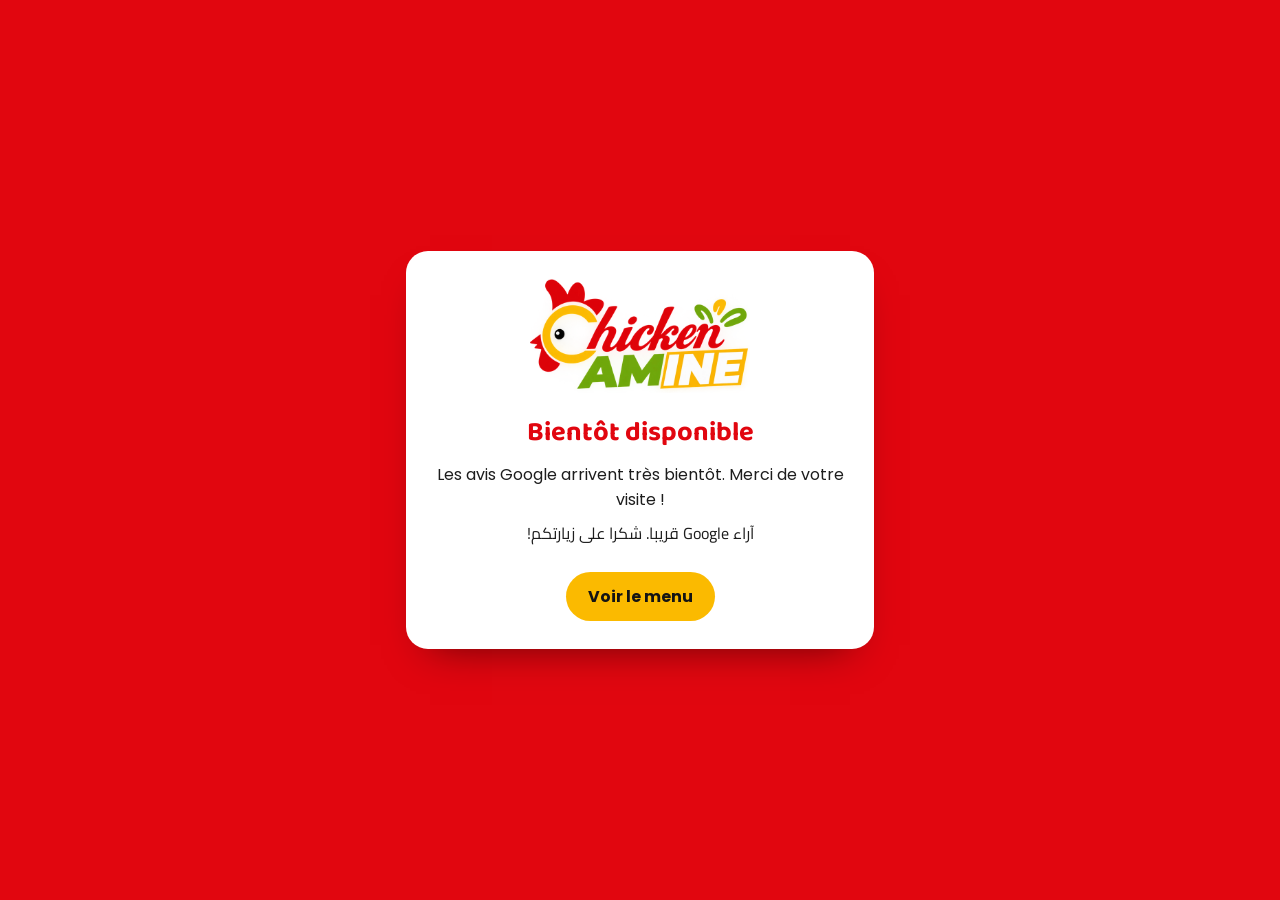
==== avis/index.html @ be11fb57 "One-page site: bilingual menu, WhatsApp ordering with delivery map, SEO and table cards - French and" ====
<!doctype html>
<html lang="fr" dir="ltr">
<head>
  <meta charset="utf-8">
  <meta name="viewport" content="width=device-width, initial-scale=1">
  <meta name="robots" content="noindex">
  <title>Chicken Amine · Avis Google</title>
  <link rel="icon" href="/favicon.ico" sizes="48x48">
  <link href="https://fonts.googleapis.com/css2?family=Baloo+2:wght@700;800&family=Cairo:wght@600;700&family=Poppins:wght@400;600&display=swap" rel="stylesheet">
  <style>
    body { margin: 0; min-height: 100vh; display: grid; place-items: center; background: #e1060f; color: #1d1d1d; font-family: "Poppins", "Cairo", sans-serif; padding: 20px; box-sizing: border-box; }
    .card { background: #fff; border-radius: 22px; padding: 28px 24px; max-width: 420px; width: 100%; text-align: center; box-shadow: 0 20px 40px -24px rgba(0,0,0,.6); }
    .card img { width: 220px; height: auto; margin: 0 auto 18px; display: block; }
    h1 { font-family: "Baloo 2", sans-serif; color: #e1060f; font-size: 1.7rem; margin: 0 0 8px; }
    p { margin: 0 0 6px; }
    [lang="ar"] { font-family: "Cairo", sans-serif; direction: rtl; }
    a.btn { display: inline-block; margin-top: 18px; background: #fbba00; color: #141414; font-weight: 700; text-decoration: none; padding: 12px 22px; border-radius: 999px; }
  </style>
</head>
<body>
  <main class="card">
    <img src="/assets/logo.png" alt="Chicken Amine" width="640" height="332">
    <div id="coming-soon">
      <h1>Bientôt disponible</h1>
      <p>Les avis Google arrivent très bientôt. Merci de votre visite !</p>
      <p lang="ar">آراء Google قريبا. شكرا على زيارتكم!</p>
      <a class="btn" href="/">Voir le menu</a>
    </div>
  </main>
  <script src="/js/config.js"></script>
  <script>
    // Forwards to the Google review link once it is set in js/config.js.
    (function () {
      var url = window.CONFIG && window.CONFIG.googleReviewUrl;
      if (url) location.replace(url);
    })();
  </script>
</body>
</html>
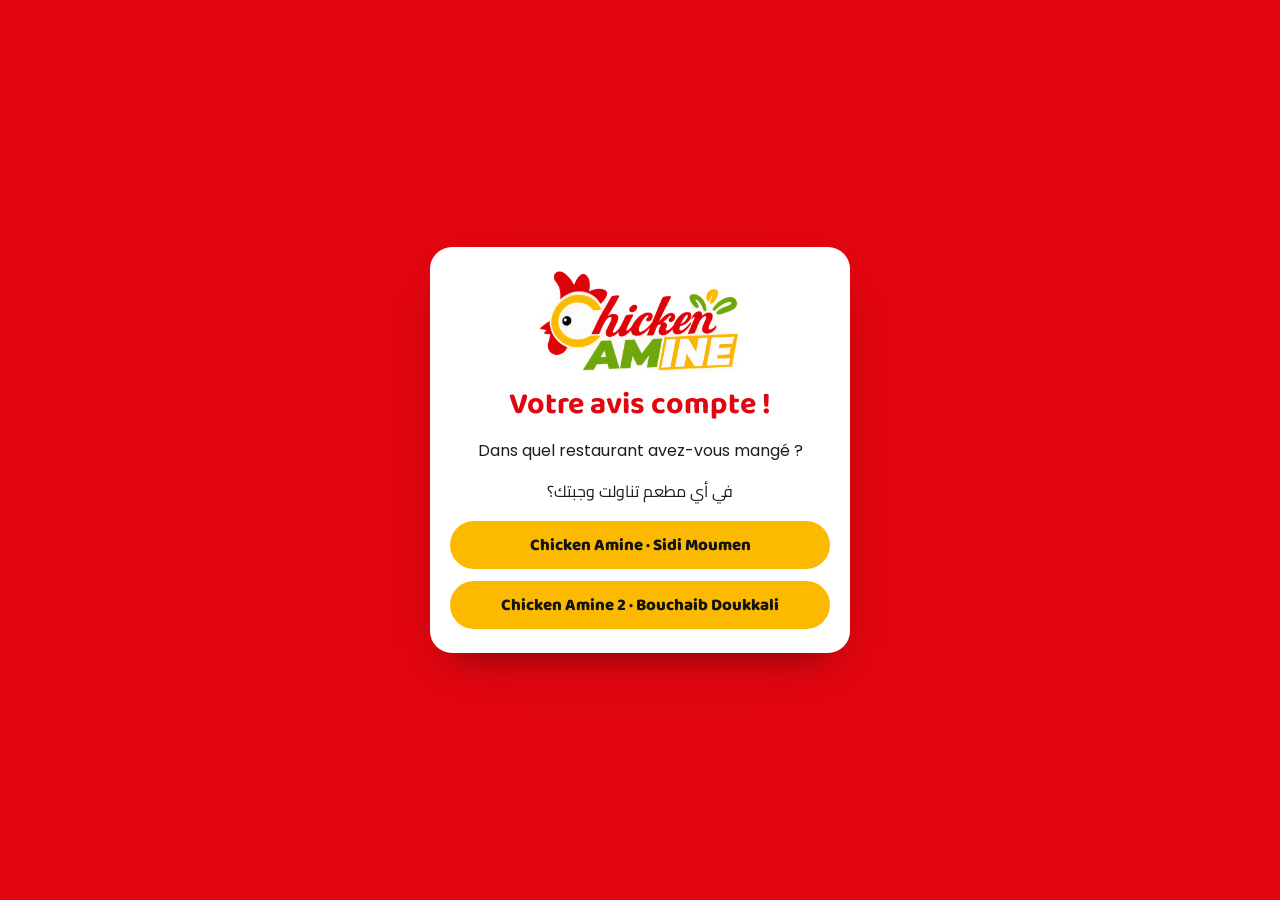
==== commit ae519b41: "A page and a review link for each restaurant, Google names and hours - /sidi-moumen/ and /bouchaib-d" ====
--- a/avis/index.html
+++ b/avis/index.html
@@ -4,36 +4,47 @@
   <meta charset="utf-8">
   <meta name="viewport" content="width=device-width, initial-scale=1">
   <meta name="robots" content="noindex">
+  <!-- generated by tools/build-locations.js from js/config.js; do not edit by hand -->
   <title>Chicken Amine · Avis Google</title>
   <link rel="icon" href="/favicon.ico" sizes="48x48">
-  <link href="https://fonts.googleapis.com/css2?family=Baloo+2:wght@700;800&family=Cairo:wght@600;700&family=Poppins:wght@400;600&display=swap" rel="stylesheet">
+  <link rel="preconnect" href="https://fonts.googleapis.com">
+  <link rel="preconnect" href="https://fonts.gstatic.com" crossorigin>
+  <link href="https://fonts.googleapis.com/css2?family=Baloo+2:wght@700;800&family=Cairo:wght@600;700&family=Poppins:wght@400;500;600&display=swap" rel="stylesheet">
   <style>
-    body { margin: 0; min-height: 100vh; display: grid; place-items: center; background: #e1060f; color: #1d1d1d; font-family: "Poppins", "Cairo", sans-serif; padding: 20px; box-sizing: border-box; }
-    .card { background: #fff; border-radius: 22px; padding: 28px 24px; max-width: 420px; width: 100%; text-align: center; box-shadow: 0 20px 40px -24px rgba(0,0,0,.6); }
-    .card img { width: 220px; height: auto; margin: 0 auto 18px; display: block; }
-    h1 { font-family: "Baloo 2", sans-serif; color: #e1060f; font-size: 1.7rem; margin: 0 0 8px; }
-    p { margin: 0 0 6px; }
+    *, *::before, *::after { box-sizing: border-box; }
+    body { margin: 0; background: #e1060f; color: #1d1d1d; font-family: "Poppins", "Cairo", sans-serif; line-height: 1.5; }
+    a { color: #a8040b; }
+    .top { background: #fff; padding: 10px 16px; display: flex; justify-content: center; }
+    .top img { height: 48px; width: auto; display: block; }
+    main { max-width: 820px; margin: 0 auto; padding: 20px 16px 40px; }
+    .card { background: #fff; border-radius: 22px; padding: 24px 20px; box-shadow: 0 20px 40px -24px rgba(0,0,0,.6); }
+    h1, h2 { font-family: "Baloo 2", sans-serif; color: #e1060f; line-height: 1.15; margin: 0 0 10px; }
+    h1 { font-size: 1.9rem; }
+    h2 { font-size: 1.3rem; margin-top: 26px; }
     [lang="ar"] { font-family: "Cairo", sans-serif; direction: rtl; }
-    a.btn { display: inline-block; margin-top: 18px; background: #fbba00; color: #141414; font-weight: 700; text-decoration: none; padding: 12px 22px; border-radius: 999px; }
+    .btn { display: inline-flex; align-items: center; justify-content: center; min-height: 48px; padding: 10px 20px; border-radius: 999px;
+      font-family: "Baloo 2", sans-serif; font-weight: 800; font-size: 1.05rem; text-decoration: none; }
+    .btn--yellow { background: #fbba00; color: #141414; }
+    .btn--red { background: #e1060f; color: #fff; }
+    .btn--line { background: #fff; color: #e1060f; border: 2px solid #e1060f; }
+    footer { text-align: center; color: #fff; font-size: .9rem; padding: 0 16px 30px; }
+    footer a { color: #fff; }
+    body { min-height: 100vh; display: grid; place-items: center; padding: 20px 16px; }
+    .card { max-width: 420px; width: 100%; text-align: center; }
+    .card > img { width: 200px; height: auto; margin: 0 auto 14px; display: block; }
+    .choices { display: grid; gap: 12px; margin-top: 18px; }
   </style>
 </head>
 <body>
-  <main class="card">
+  <main class="card" id="choose">
     <img src="/assets/logo.png" alt="Chicken Amine" width="640" height="332">
-    <div id="coming-soon">
-      <h1>Bientôt disponible</h1>
-      <p>Les avis Google arrivent très bientôt. Merci de votre visite !</p>
-      <p lang="ar">آراء Google قريبا. شكرا على زيارتكم!</p>
-      <a class="btn" href="/">Voir le menu</a>
+    <h1>Votre avis compte !</h1>
+    <p>Dans quel restaurant avez-vous mangé ?</p>
+    <p lang="ar">في أي مطعم تناولت وجبتك؟</p>
+    <div class="choices">
+      <a class="btn btn--yellow" href="/avis/sidi-moumen/">Chicken Amine · Sidi Moumen</a>
+      <a class="btn btn--yellow" href="/avis/bouchaib-doukkali/">Chicken Amine 2 · Bouchaib Doukkali</a>
     </div>
   </main>
-  <script src="/js/config.js"></script>
-  <script>
-    // Forwards to the Google review link once it is set in js/config.js.
-    (function () {
-      var url = window.CONFIG && window.CONFIG.googleReviewUrl;
-      if (url) location.replace(url);
-    })();
-  </script>
 </body>
 </html>
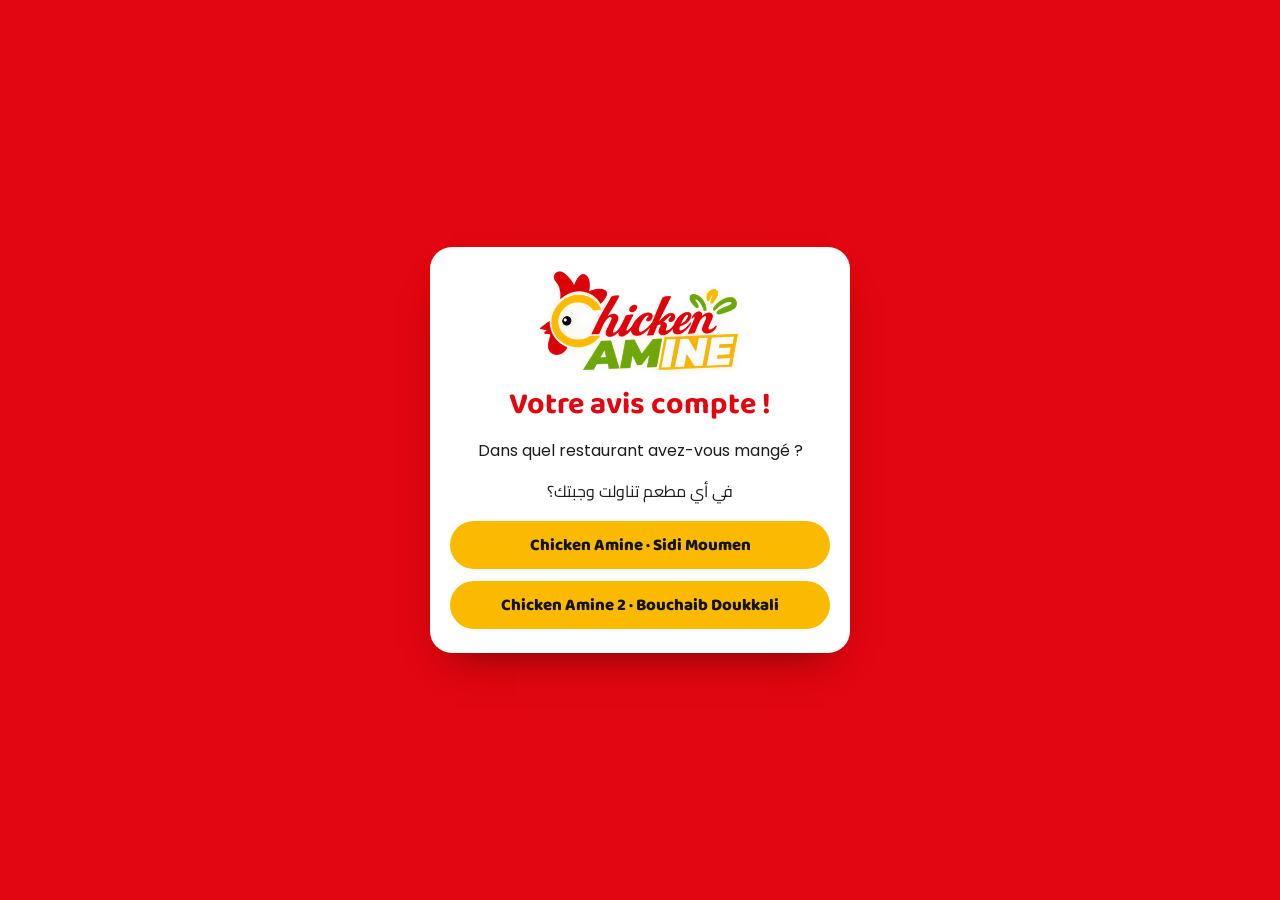
==== commit b55c90ab: "Faster on phones: lighter first screen Lighthouse mobile, same local conditions: 63 -> 87 (first pai" ====
--- a/avis/index.html
+++ b/avis/index.html
@@ -37,7 +37,7 @@
 </head>
 <body>
   <main class="card" id="choose">
-    <img src="/assets/logo.png" alt="Chicken Amine" width="640" height="332">
+    <img src="/assets/logo-header.webp" alt="Chicken Amine" width="360" height="187">
     <h1>Votre avis compte !</h1>
     <p>Dans quel restaurant avez-vous mangé ?</p>
     <p lang="ar">في أي مطعم تناولت وجبتك؟</p>
